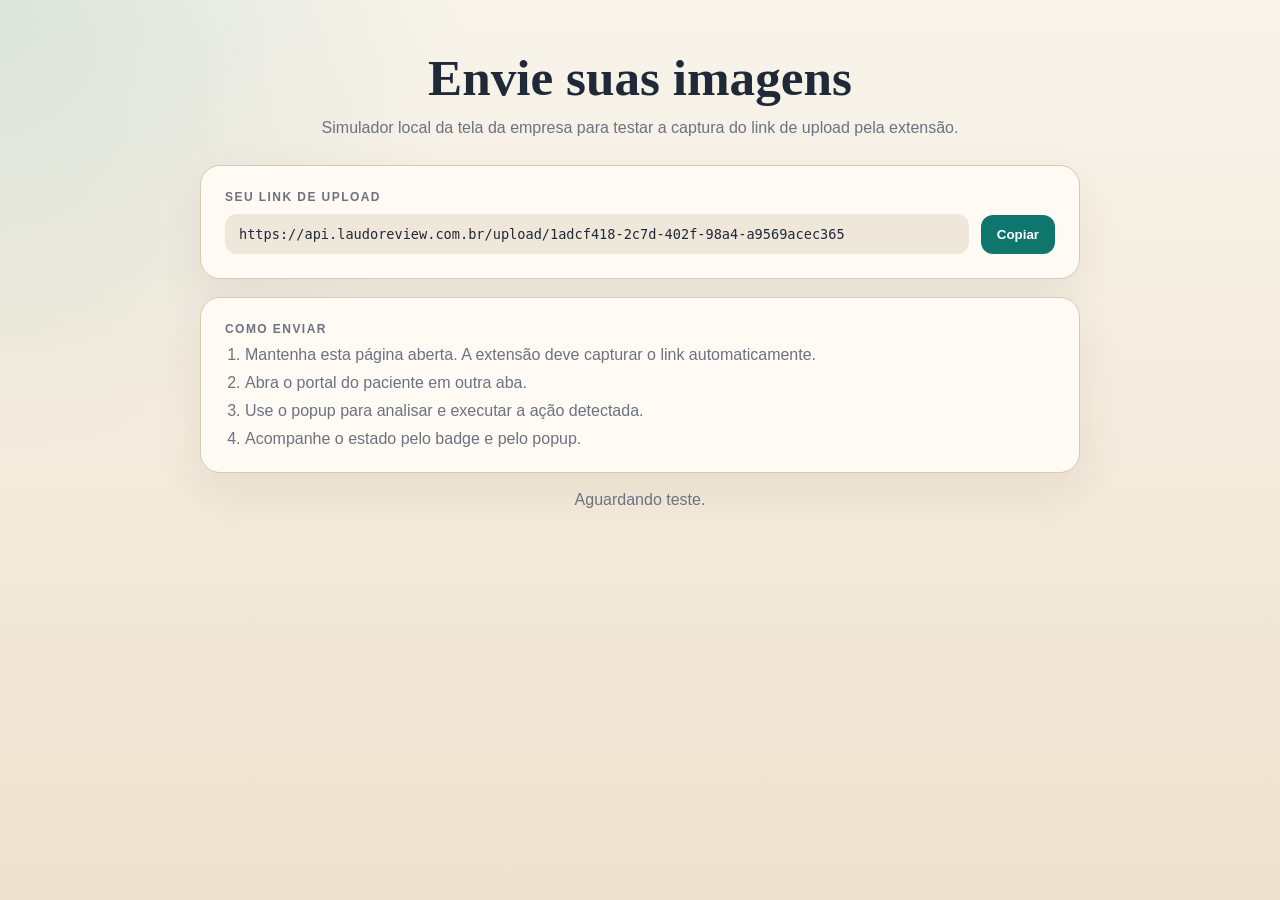
==== index.html @ 522a181c "Add local test page and sample cloud rules" ====
<!DOCTYPE html>
<html lang="pt-BR">
<head>
  <meta charset="UTF-8">
  <meta name="viewport" content="width=device-width, initial-scale=1.0">
  <title>WISMed Review - Simulador</title>
  <style>
    :root {
      color-scheme: light;
      --bg: #f5efe4;
      --card: #fffaf3;
      --border: #dbc8b0;
      --text: #1f2937;
      --muted: #6b7280;
      --accent: #0f766e;
    }

    * {
      box-sizing: border-box;
    }

    body {
      margin: 0;
      min-height: 100vh;
      font-family: "Segoe UI", Tahoma, sans-serif;
      background:
        radial-gradient(circle at top left, rgba(15, 118, 110, 0.12), transparent 30%),
        linear-gradient(180deg, #f8f4eb 0%, #efe2cf 100%);
      color: var(--text);
    }

    main {
      max-width: 920px;
      margin: 0 auto;
      padding: 48px 20px 72px;
    }

    .hero {
      text-align: center;
      margin-bottom: 28px;
    }

    .hero h1 {
      margin: 0 0 12px;
      font-size: clamp(2rem, 4vw, 3.2rem);
      font-family: Georgia, "Times New Roman", serif;
    }

    .hero p {
      margin: 0;
      color: var(--muted);
      font-size: 1rem;
    }

    .card {
      background: var(--card);
      border: 1px solid var(--border);
      border-radius: 20px;
      padding: 24px;
      box-shadow: 0 18px 45px rgba(90, 59, 24, 0.08);
      margin-bottom: 18px;
    }

    .label {
      margin: 0 0 10px;
      font-size: 0.75rem;
      text-transform: uppercase;
      letter-spacing: 0.12em;
      color: var(--muted);
      font-weight: 700;
    }

    .upload-row {
      display: flex;
      gap: 12px;
      align-items: center;
      flex-wrap: wrap;
    }

    code {
      flex: 1;
      display: block;
      min-width: 280px;
      padding: 12px 14px;
      border-radius: 12px;
      background: #efe7da;
      overflow-x: auto;
      font-size: 0.85rem;
    }

    button {
      border: 0;
      border-radius: 12px;
      padding: 12px 16px;
      background: var(--accent);
      color: white;
      cursor: pointer;
      font-weight: 700;
    }

    ol {
      margin: 0;
      padding-left: 20px;
      color: var(--muted);
    }

    li + li {
      margin-top: 10px;
    }

    .status {
      color: var(--muted);
      text-align: center;
      margin-top: 10px;
    }
  </style>
</head>
<body>
  <main>
    <section class="hero">
      <h1>Envie suas imagens</h1>
      <p>Simulador local da tela da empresa para testar a captura do link de upload pela extensão.</p>
    </section>

    <section class="card">
      <p class="label">Seu link de upload</p>
      <div class="upload-row">
        <code id="upload-url-code">https://api.laudoreview.com.br/upload/1adcf418-2c7d-402f-98a4-a9569acec365</code>
        <button id="copy-button" type="button">Copiar</button>
      </div>
    </section>

    <section class="card">
      <p class="label">Como enviar</p>
      <ol>
        <li>Mantenha esta página aberta. A extensão deve capturar o link automaticamente.</li>
        <li>Abra o portal do paciente em outra aba.</li>
        <li>Use o popup para analisar e executar a ação detectada.</li>
        <li>Acompanhe o estado pelo badge e pelo popup.</li>
      </ol>
    </section>

    <p class="status" id="copy-status">Aguardando teste.</p>
  </main>

  <script>
    const copyButton = document.getElementById("copy-button");
    const uploadCode = document.getElementById("upload-url-code");
    const status = document.getElementById("copy-status");

    copyButton.addEventListener("click", async () => {
      try {
        await navigator.clipboard.writeText(uploadCode.textContent.trim());
        status.textContent = "Link copiado para a area de transferencia.";
      } catch (error) {
        status.textContent = `Falha ao copiar: ${error.message}`;
      }
    });
  </script>
</body>
</html>
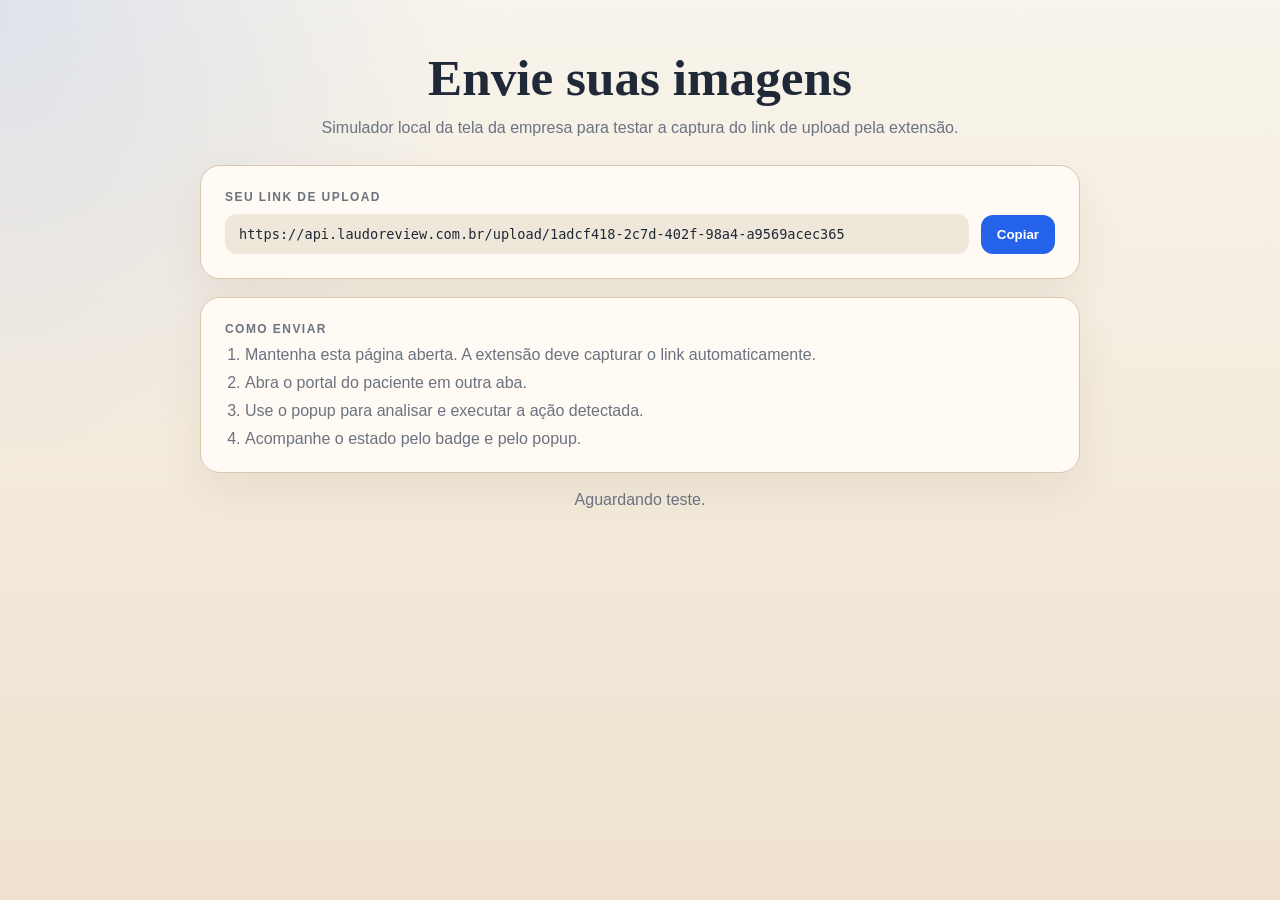
==== commit 487a048a: "Add Pixeon exam extraction and guided image highlight" ====
--- a/index.html
+++ b/index.html
@@ -12,7 +12,7 @@
       --border: #dbc8b0;
       --text: #1f2937;
       --muted: #6b7280;
-      --accent: #0f766e;
+      --accent: #2563eb;
     }
 
     * {
@@ -24,7 +24,7 @@
       min-height: 100vh;
       font-family: "Segoe UI", Tahoma, sans-serif;
       background:
-        radial-gradient(circle at top left, rgba(15, 118, 110, 0.12), transparent 30%),
+        radial-gradient(circle at top left, rgba(37, 99, 235, 0.12), transparent 30%),
         linear-gradient(180deg, #f8f4eb 0%, #efe2cf 100%);
       color: var(--text);
     }
